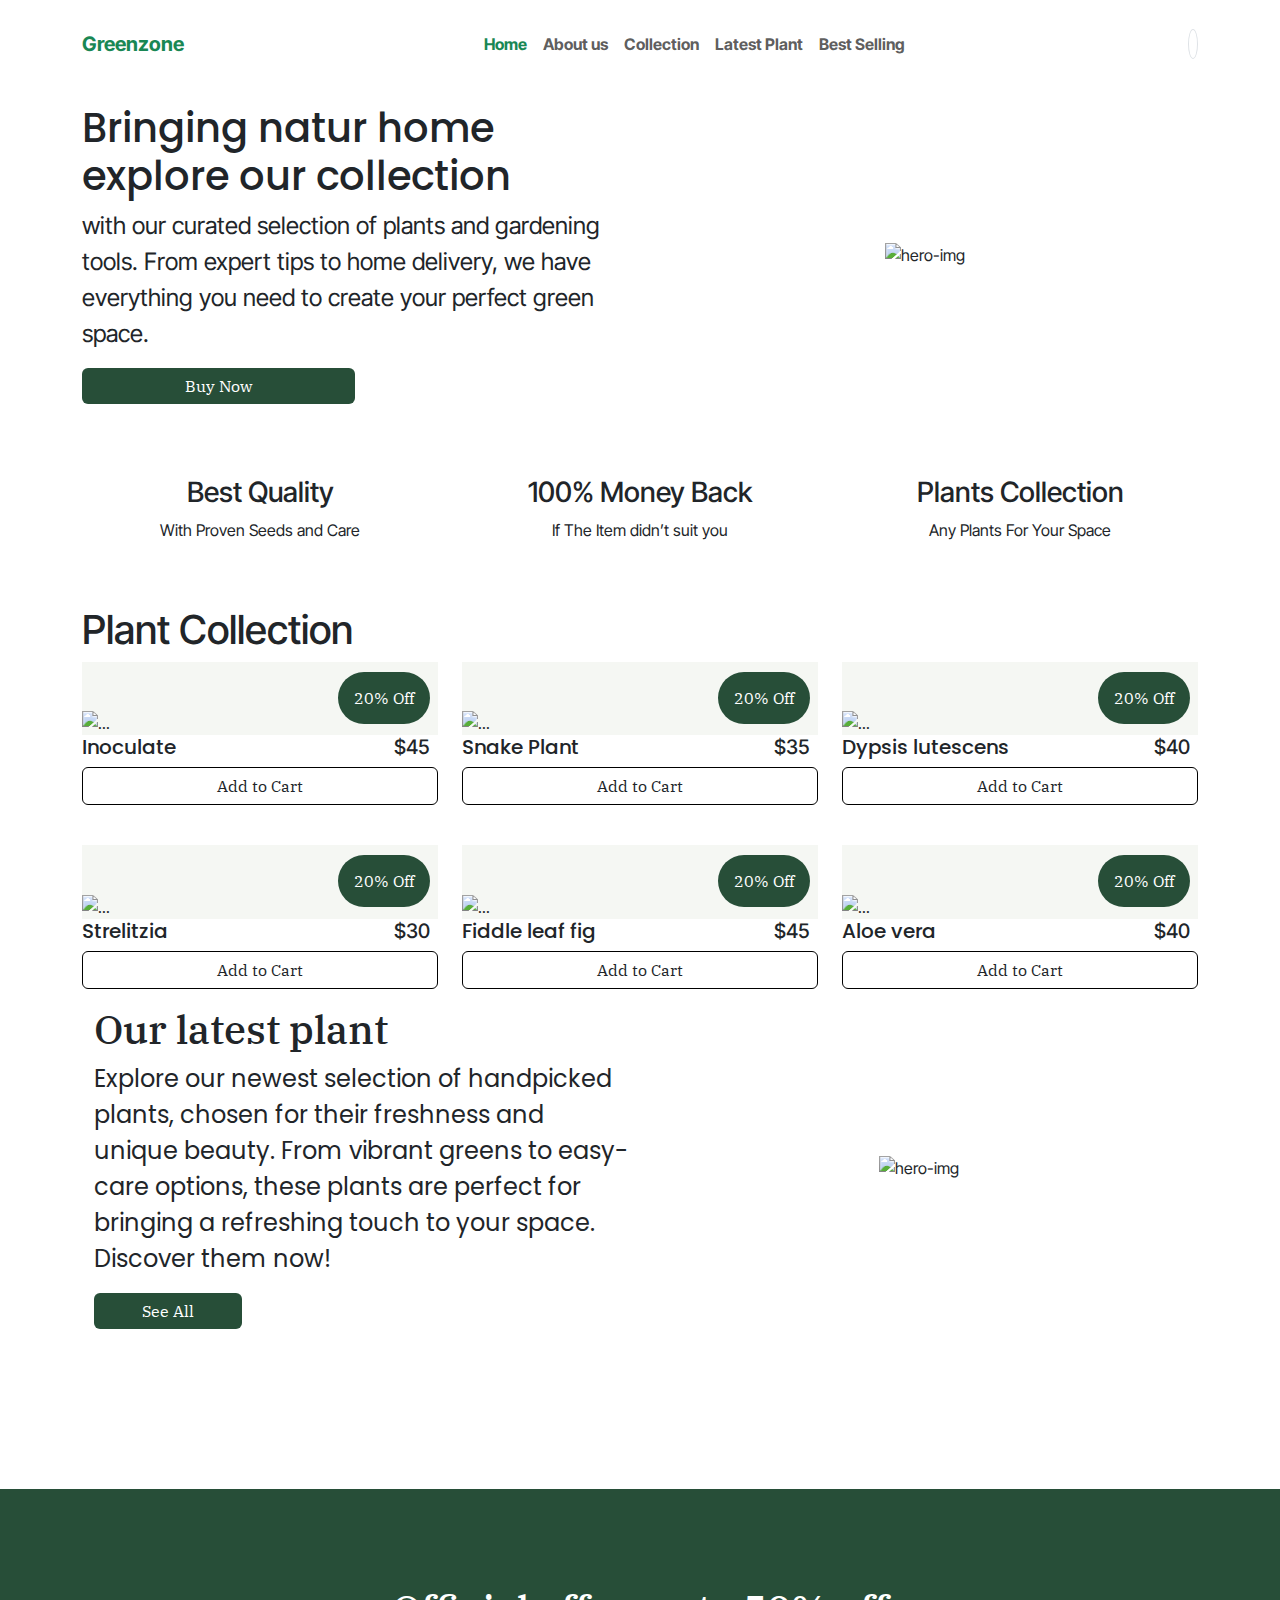
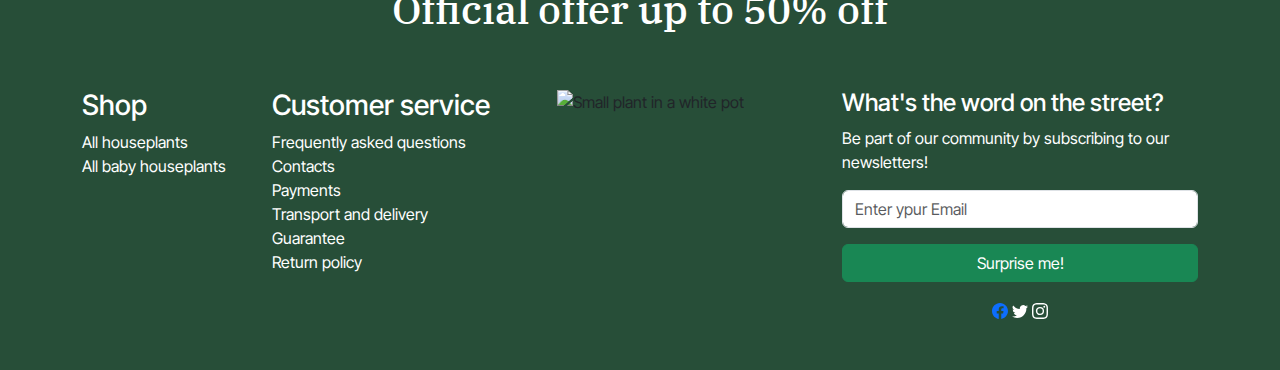
==== home.html @ 94e98a96 "more" ====
<!DOCTYPE html>
<html lang="en">

<head>
    <meta charset="UTF-8">
    <meta name="viewport" content="width=device-width, initial-scale=1.0">
    <title>GreeenZone</title>
    <link href="https://cdn.jsdelivr.net/npm/bootstrap@5.3.3/dist/css/bootstrap.min.css" rel="stylesheet"
        integrity="sha384-QWTKZyjpPEjISv5WaRU9OFeRpok6YctnYmDr5pNlyT2bRjXh0JMhjY6hW+ALEwIH" crossorigin="anonymous">
    <script src="https://cdn.jsdelivr.net/npm/bootstrap@5.3.3/dist/js/bootstrap.bundle.min.js"
        integrity="sha384-YvpcrYf0tY3lHB60NNkmXc5s9fDVZLESaAA55NDzOxhy9GkcIdslK1eN7N6jIeHz"
        crossorigin="anonymous"></script>
    <script src="https://code.iconify.design/iconify-icon/2.1.0/iconify-icon.min.js"></script>
    <link rel="stylesheet" href="./home.css">
</head>

<body>
   
    <header class="container-fluid  py-3 sticky-top bg-white">
        <nav class="navbar navbar-expand-lg header">
            <div class="container">
                <a class="navbar-brand fw-bold text-success" href="#">Greenzone</a>
                <button class="navbar-toggler" type="button" data-bs-toggle="collapse"
                    data-bs-target="#navbarSupportedContent" aria-controls="navbarSupportedContent"
                    aria-expanded="false" aria-label="Toggle navigation">
                    <span class="navbar-toggler-icon"></span>
                </button>
                <div class="collapse navbar-collapse" id="navbarSupportedContent">
                    <ul class="navbar-nav mx-auto mb-2 mb-lg-0">
                        <li class="nav-item">
                            <a class="nav-link text-success fw-bold" href="../home.html">Home</a>
                        </li>
                        <li class="nav-item">
                            <a class="nav-link fw-bold " href="./Pages/About Us/About Us.html">About us</a>
                        </li>
                        <li class="nav-item">
                            <a class="nav-link fw-bold" href="./Pages/collections.html">Collection</a>
                        </li>
                        <li class="nav-item">
                            <a class="nav-link fw-bold" href="./Pages/latest collection/lastest.html">Latest Plant</a>
                        </li>
                        <li class="nav-item">
                            <a class="nav-link fw-bold" href="./Pages/Best Selling/best-selling.html">Best Selling</a>
                        </li>
                    </ul>
                    <div class="d-flex align-items-center justify-content-center">

                        <span class="mr-2">
                            <iconify-icon icon="iconamoon:search-thin" width="24" height="24"></iconify-icon>
                        </span>
                        <a class="text-decoration-none text-black" href="./Pages/shopping cart/cart.html">
                            <iconify-icon class="border rounded-circle p-1"
                            icon="material-symbols-light:garden-cart-outline" width="24"
                            height="24"></iconify-icon>
                        </a>

                    </div>
                </div>
            </div>
        </nav>
    </header>

    
    <!-- Hero-section -->
    <div class="container">
        <div class="row align-items-center mt-3">
            <div class="col-lg-6 col-ms-6 col-xs-12">
                <h1 class="fs-1 poppin-font">Bringing natur home explore our collection</h1>
                <p class="fs-4 Poppin-font">with our curated selection of plants and gardening tools. From expert tips
                    to home
                    delivery, we have
                    everything you need to create your perfect green space.</p>
                <div class="d-grid  col-6 ">
                    <button class="btn bg-green text-white IBM-font  border-0" type="button">Buy Now</button>
                </div>
            </div>
            <div class="col-lg-6 col-ms-6 col-xs-12  bg-sky text-center">
                <img class="justify-content-center w-75 text-center flower-img" src="./images/hero-img (2).png"
                    alt="hero-img">
            </div>
        </div>
    </div>

    <div class="container">
        <div class="row my-5 poppin-font">
            <div class="col-lg-4 text-center col-md-4 col-xs-6">
                <img src="./images/Frame 110.png" alt="">
                <h3>Best Quality</h3>
                <p>With Proven Seeds and Care</p>
            </div>
            <div class="col-lg-4 text-center col-md-4 col-xs-6">
                <img src="./images/Frame 110 (1).png" alt="">
                <h3>100% Money Back</h3>
                <p>If The Item didn’t suit you</p>
            </div>
            <div class="col-lg-4 text-center col-md-4 col-xs-6">
                <img src="./images/Frame 110 (2).png" alt="">
                <h3>Plants Collection</h3>
                <p>Any Plants For Your Space</p>
            </div>

        </div>
    </div>

    <!-- card-section -->
    <section>
        <div class="container">
            <h1>Plant Collection</h1>

            <div class="row row-cols-1 row-cols-md-3 g-4">
                <div class="col ">
                    <div class="bg-sky gray">
                        <div class="text-end pt-4 pe-2">
                            <span class="border-0 rounded-5 bg-green text-white IBM-font p-3 text-end fs-6">20%
                                Off</span>
                        </div>
                        <img class="justify-content-center  cart" src="./images/—Pngtree—indoor plant_8533537 1.png"
                            class="card-img-top" alt="...">
                    </div>
                    <div class=" d-flex justify-content-between">
                        <h5 class="card-title poppin-font">Inoculate</h5>
                        <h5 class="pe-2">$45</h5>
                    </div>

                    <a class="text-decoration-none" href="./Pages/shopping cart/cart.html">
                        <div class="d-grid gap-2">
                            <button onclick="addToCart('Inoculate', 45, './images/—Pngtree—indoor plant_8533537 1.png')" class="btn px-5 IBM-font  border-black" >Add to Cart</button>
                        </div>
                    </a>
                </div>
                <div class="col">
                    <div class="bg-sky gray">
                        <div class="text-end pt-4 pe-2">
                            <span class="border-0 rounded-5 bg-green IBM-font text-white p-3 text-end fs-6">20%
                                Off</span>
                        </div>
                        <img class="justify-content-center  cart"
                            src="./images/—Pngtree—indoor plants bird of paradise_15881710 1 (1).png"
                            class="card-img-top" alt="...">
                    </div>
                    <div class=" d-flex justify-content-between">
                        <h5 class="card-title poppin-font">Snake Plant</h5>
                        <h5 class="pe-2">$35</h5>
                    </div>

                    <a class="text-decoration-none" href="./Pages/shopping cart/cart.html">
                        <div class="d-grid gap-2">
                            <button onclick="addToCart('Snake Plant', $35, './images/—Pngtree—indoor plants bird of paradise_15881710 1 (1).png')" class="btn px-5 IBM-font  border-black" >Add to Cart</button>
                        </div>
                    </a>
                </div>
                <div class="col">
                    <div class="bg-sky gray">
                        <div class="text-end pt-4 pe-2">
                            <span class="border-0 rounded-5 bg-green IBM-font text-white p-3 text-end fs-6">20%
                                Off</span>
                        </div>
                        <img class="justify-content-center  cart" style="height: 373px;"
                            src="./images/28f8655c56a7c28d66dd0c1eea617454-removebg-preview 1.png" class="card-img-top"
                            alt="...">
                    </div>
                    <div class=" d-flex justify-content-between">
                        <h5 class="card-title poppin-font ">Dypsis lutescens</h5>
                        <h5 class="pe-2">$40</h5>
                    </div>

                    <a class="text-decoration-none" href="./Pages/shopping cart/cart.html">
                        <div class="d-grid gap-2">
                            <button  onclick="addToCart('Dypsis lutescens', $40, './images/28f8655c56a7c28d66dd0c1eea617454-removebg-preview 1.png')" class="btn px-5 IBM-font  border-black" >Add to Cart</button>
                        </div>
                    </a>
                </div>

            </div>
            <div class="row row-cols-1 row-cols-md-3 mt-3 g-4">
                <div class="col ">
                    <div class="bg-sky gray">
                        <div class="text-end pt-4 pe-2">
                            <span class="border-0 IBM-font rounded-5 bg-green text-white p-3 text-end fs-6">20%
                                Off</span>
                        </div>
                        <img class="justify-content-center  cart"
                            src="./images/photo-indoor-plants-chinese-money-plant-pilea-peperomioides-white-pot-isolated-yellow_1077802-151808-removebg-preview 1.png"
                            class="card-img-top" alt="...">
                    </div>
                    <div class=" d-flex justify-content-between">
                        <h5 class="card-title poppin-font">Strelitzia</h5>
                        <h5 class="pe-2">$30</h5>
                    </div>

                    <a class="text-decoration-none" href="./Pages/shopping cart/cart.html">
                        <div class="d-grid gap-2">
                            <button onclick="addToCart('Strelitzia', $30, './images/photo-indoor-plants-chinese-money-plant-pilea-peperomioides-white-pot-isolated-yellow_1077802-151808-removebg-preview 1.png')" class="btn px-5 IBM-font  border-black" >Add to Cart</button>
                        </div>
                    </a>
                </div>
                <div class="col">
                    <div class="bg-sky gray">
                        <div class="text-end pt-4 pe-2">
                            <span class="border-0 rounded-5 bg-green text-white p-3 IBM-font text-end fs-6">20%
                                Off</span>
                        </div>
                        <img class="text-center   cart" style="height: 338px;"
                            src="./images/—Pngtree—indoor plants bird of paradise_15881710 1 (3).png"
                            class="card-img-top" alt="...">
                    </div>
                    <div class=" d-flex justify-content-between">
                        <h5 class="card-title poppin-font">Fiddle leaf fig</h5>
                        <h5 class="pe-2">$45</h5>
                    </div>

                    <a class="text-decoration-none" href="./Pages/shopping cart/cart.html">
                        <div class="d-grid gap-2">
                            <button onclick="addToCart('Fiddle leaf fig', 45, './images/—Pngtree—indoor plants bird of paradise_15881710 1 (3).png')" class="btn px-5 IBM-font  border-black" >Add to Cart</button>
                        </div>
                    </a>
                </div>
                <div class="col">
                    <div class="bg-sky gray">
                        <div class="text-end pt-4 pe-2">
                            <span class="border-0 rounded-5 IBM-font bg-green text-white p-3 text-end fs-6">20%
                                Off</span>
                        </div>
                        <img class="justify-content-center  cart"
                            src="./images/snake-plant-mother-in-law-tongue-qvn6Y68-600-removebg-preview 1.png"
                            class="card-img-top" alt="...">
                    </div>
                    <div class=" d-flex justify-content-between">
                        <h5 class="card-title poppin-font">Aloe vera</h5>
                        <h5 class="pe-2">$40</h5>
                    </div>

                    <a class="text-decoration-none" href="./Pages/shopping cart/cart.html">
                        <div class="d-grid gap-2">
                            <button onclick="addToCart('Aloe vera', 40, './images/snake-plant-mother-in-law-tongue-qvn6Y68-600-removebg-preview 1.png')" class="btn px-5 IBM-font  border-black" >Add to Cart</button>
                        </div>
                    </a>
                </div>

            </div>

            <div class="container ">
                <div class="row align-items-center  justify-content-center mt-3">
                    <div class="col-lg-6  col-ms-6 col-xs-12">
                        <h1 class="fs-1 IBM-font">Our latest plant</h1>
                        <p class="fs-4 poppin-font">Explore our newest selection of handpicked plants, chosen for their
                            freshness and unique
                            beauty. From vibrant greens to easy-care options, these plants are perfect for bringing a
                            refreshing
                            touch to your space. Discover them now!</p>
                        <div class=" ">
                            <button class="btn px-5 IBM-font bg-green text-white border-0" type="button">See
                                All</button>
                        </div>
                    </div>
                    <div class="col-lg-6 col-ms-6 col-xs-12 text-center ">
                        <img class="justify-content-center w-75 hero-img text-center" src="./images/2nd img.png"
                            alt="hero-img">
                    </div>
                </div>
            </div>
        </div>
    </section>
    <!-- end-card-section -->


    <div id="carouselExampleSlidesOnly" class="carousel slide" data-bs-ride="carousel">
        <div class="carousel-inner">
            <div class="carousel-item active">
                <div class="container my-5">
                    <div class="row">
                        <div class="col-lg-4 col-md-4 col-xs-12">
                            <img src="./images/Frame 148.png" alt="">
                        </div>
                        <div class="col-lg-4 col-md-4 col-xs-12">
                            <img src="./images/Frame 149.png" alt="">
                        </div>
                        <div class="col-lg-4 col-md-4 col-xs-12">
                            <img src="./images/Frame 150.png" alt="">
                        </div>
                    </div>
                    <div class="text-center mt-3">
                        <img src="./images/Frame 17844.png" alt="">
                    </div>
                </div>
            </div>
            <div class="carousel-item">
                <div class="container my-5">
                    <div class="row">
                        <div  class="col-lg-4 col-md-4 col-xs-12">
                            <img style="width: 348px;" src="./images/image 8.png" alt="">
                        </div>
                        <div class="col-lg-4 col-md-4 col-xs-12">
                            <img style="width: 348px;" src="./images/image 10.png" alt="">
                        </div>
                        <div class="col-lg-4 col-md-4 col-xs-12">
                            <img style="width: 348px;" src="./images/image 9.png" alt="">
                        </div>
                    </div>
                    <div class=" text-center mt-3">
                        <img src="./images/Ellipse 10.png" alt="">
                        <img class="mx-2" src="./images/Ellipse 8.png" alt="">
                        <img src="./images/Ellipse 10.png" alt="">
                    </div>
                </div>
            </div>
            <div class="carousel-item">
                <div class="container my-5">
                    <div class="row">
                        <div class="col-lg-4 col-md-4 col-xs-12">
                            <img style="width: 348px;" src="./images/image 12.png" alt="">
                        </div>
                        <div class="col-lg-4 col-md-4 col-xs-12">
                            <img style="width: 348px;" src="./images/image 11.png" alt="">
                        </div>
                        <div class="col-lg-4 col-md-4 col-xs-12">
                            <img  style="width: 348px;" src="./images/image 13.png" alt="">
                        </div>
                    </div>
                    <div class=" text-center mt-3">
                        <img src="./images/Ellipse 10.png" alt="">
                        <img class="mx-2" src="./images/Ellipse 10.png" alt="">
                        <img src="./images/Ellipse 8.png" alt="">
                    </div>
                </div>
            </div>
        </div>
    </div>

    <!-- footer -->
    <footer class="bg-green">
        <div class="container py-5">
            <h1 class="text-white text-center IBM-font py-5">Official offer up to 50% off</h1>
            <div class="row">
                <div class="col-lg-2 col-md-2 com-xs-12">

                    <ul class="list-unstyled text-white">
                        <li>
                            <h3>Shop</h3>
                        </li>
                        <li><a class=" nav-link text-white " href="#">All houseplants</a></li>
                        <li><a class=" nav-link text-white " href="#">All baby houseplants</a></li>
                    </ul>
                </div>
                <div class="col-lg-3 col-md-3 com-xs-12">
                    <h3 class=" text-white">Customer service</h3>
                    <ul class="list-unstyled">
                        <li><a class=" nav-link text-white " href="#">Frequently asked questions</a></li>
                        <li><a class=" nav-link text-white " href="#">Contacts</a></li>
                        <li><a class=" nav-link text-white " href="#">Payments</a></li>
                        <li><a class=" nav-link text-white " href="#">Transport and delivery</a></li>
                        <li><a class=" nav-link text-white " href="#">Guarantee</a></li>
                        <li><a class=" nav-link text-white " href="#">Return policy</a></li>
                    </ul>
                </div>
                <div class="col-lg-3 col-md-3 com-xs-12">
                    <img src="./images/footer.png" alt="Small plant in a white pot">
                </div>
                <div class="col-lg-4 col-md-4 com-xs-12">
                    <h4 class="text-white">What's the word on the street?</h4>
                    <p class="text-white">Be part of our community by subscribing to our newsletters!</p>
                    <div class="input-group flex-nowrap">
                        <input type="email" class="form-control" placeholder="Enter ypur Email" aria-label="Username"
                            aria-describedby="addon-wrapping">
                    </div>
                    <div class="d-grid gap-2 my-3 ">
                        <button class="btn btn-success" type="button">Surprise me!</button>
                    </div>
                    <div class="social-icons text-center">
                        <a href="#" aria-label="Facebook"><svg xmlns="http://www.w3.org/2000/svg" width="16" height="16"
                                fill="currentColor" class="bi bi-facebook" viewBox="0 0 16 16">
                                <path
                                    d="M16 8.049c0-4.446-3.582-8.05-8-8.05C3.58 0-.002 3.603-.002 8.05c0 4.017 2.926 7.347 6.75 7.951v-5.625h-2.03V8.05H6.75V6.275c0-2.017 1.195-3.131 3.022-3.131.876 0 1.791.157 1.791.157v1.98h-1.009c-.993 0-1.303.621-1.303 1.258v1.51h2.218l-.354 2.326H9.25V16c3.824-.604 6.75-3.934 6.75-7.951" />
                            </svg></a>
                        <a class="text-white" href="#" aria-label="Twitter"><svg xmlns="http://www.w3.org/2000/svg"
                                width="16" height="16" fill="currentColor" class="bi bi-twitter" viewBox="0 0 16 16">
                                <path
                                    d="M5.026 15c6.038 0 9.341-5.003 9.341-9.334q.002-.211-.006-.422A6.7 6.7 0 0 0 16 3.542a6.7 6.7 0 0 1-1.889.518 3.3 3.3 0 0 0 1.447-1.817 6.5 6.5 0 0 1-2.087.793A3.286 3.286 0 0 0 7.875 6.03a9.32 9.32 0 0 1-6.767-3.429 3.29 3.29 0 0 0 1.018 4.382A3.3 3.3 0 0 1 .64 6.575v.045a3.29 3.29 0 0 0 2.632 3.218 3.2 3.2 0 0 1-.865.115 3 3 0 0 1-.614-.057 3.28 3.28 0 0 0 3.067 2.277A6.6 6.6 0 0 1 .78 13.58a6 6 0 0 1-.78-.045A9.34 9.34 0 0 0 5.026 15" />
                            </svg></a>
                        <a class="text-white" href="#" aria-label="Instagram"><svg xmlns="http://www.w3.org/2000/svg"
                                width="16" height="16" fill="currentColor" class="bi bi-instagram" viewBox="0 0 16 16">
                                <path
                                    d="M8 0C5.829 0 5.556.01 4.703.048 3.85.088 3.269.222 2.76.42a3.9 3.9 0 0 0-1.417.923A3.9 3.9 0 0 0 .42 2.76C.222 3.268.087 3.85.048 4.7.01 5.555 0 5.827 0 8.001c0 2.172.01 2.444.048 3.297.04.852.174 1.433.372 1.942.205.526.478.972.923 1.417.444.445.89.719 1.416.923.51.198 1.09.333 1.942.372C5.555 15.99 5.827 16 8 16s2.444-.01 3.298-.048c.851-.04 1.434-.174 1.943-.372a3.9 3.9 0 0 0 1.416-.923c.445-.445.718-.891.923-1.417.197-.509.332-1.09.372-1.942C15.99 10.445 16 10.173 16 8s-.01-2.445-.048-3.299c-.04-.851-.175-1.433-.372-1.941a3.9 3.9 0 0 0-.923-1.417A3.9 3.9 0 0 0 13.24.42c-.51-.198-1.092-.333-1.943-.372C10.443.01 10.172 0 7.998 0zm-.717 1.442h.718c2.136 0 2.389.007 3.232.046.78.035 1.204.166 1.486.275.373.145.64.319.92.599s.453.546.598.92c.11.281.24.705.275 1.485.039.843.047 1.096.047 3.231s-.008 2.389-.047 3.232c-.035.78-.166 1.203-.275 1.485a2.5 2.5 0 0 1-.599.919c-.28.28-.546.453-.92.598-.28.11-.704.24-1.485.276-.843.038-1.096.047-3.232.047s-2.39-.009-3.233-.047c-.78-.036-1.203-.166-1.485-.276a2.5 2.5 0 0 1-.92-.598 2.5 2.5 0 0 1-.6-.92c-.109-.281-.24-.705-.275-1.485-.038-.843-.046-1.096-.046-3.233s.008-2.388.046-3.231c.036-.78.166-1.204.276-1.486.145-.373.319-.64.599-.92s.546-.453.92-.598c.282-.11.705-.24 1.485-.276.738-.034 1.024-.044 2.515-.045zm4.988 1.328a.96.96 0 1 0 0 1.92.96.96 0 0 0 0-1.92m-4.27 1.122a4.109 4.109 0 1 0 0 8.217 4.109 4.109 0 0 0 0-8.217m0 1.441a2.667 2.667 0 1 1 0 5.334 2.667 2.667 0 0 1 0-5.334" />
                            </svg></a>
                    </div>
                </div>
            </div>
        </div>
    </footer>


    <script src="./home.js"></script>
</body>

</html>
---- home.css ----
@import url('https://fonts.googleapis.com/css2?family=Inter+Tight:ital,wght@0,100..900;1,100..900&family=Inter:ital,opsz,wght@0,14..32,100..900;1,14..32,100..900&display=swap');
@import url('https://fonts.googleapis.com/css2?family=Inter+Tight:ital,wght@0,100..900;1,100..900&family=Inter:ital,opsz,wght@0,14..32,100..900;1,14..32,100..900&family=Poppins:ital,wght@0,100;0,200;0,300;0,400;0,500;0,600;0,700;0,800;0,900;1,100;1,200;1,300;1,400;1,500;1,600;1,700;1,800;1,900&display=swap');
@import url('https://fonts.googleapis.com/css2?family=IBM+Plex+Serif:ital,wght@0,100;0,200;0,300;0,400;0,500;0,600;0,700;1,100;1,200;1,300;1,400;1,500;1,600;1,700&family=Inter+Tight:ital,wght@0,100..900;1,100..900&family=Inter:ital,opsz,wght@0,14..32,100..900;1,14..32,100..900&family=Poppins:ital,wght@0,100;0,200;0,300;0,400;0,500;0,600;0,700;0,800;0,900;1,100;1,200;1,300;1,400;1,500;1,600;1,700;1,800;1,900&display=swap');

.IBM-font{
  font-family: "IBM Plex Serif", serif;
}
* {
  font-family: "Inter Tight", serif;
}
.poppin-font{
  font-family: "Poppins", sans-serif;
}
.bg-sky:hover {
  background-color: #D9EAD87D;
  cursor: pointer;
}

body:has(.header:sticky) .header {
  background-color: #333; /* Your desired background color */
}
.gray {
  background-color: #F5F7F3;
}

.bg-green {
  background-color: #274E38;
}

.flower-img:hover {
  cursor: pointer;
  scale: 1.1;
  transform: translateY(-10px);
}
body {
  font-family: Arial, sans-serif;
}
.btn:hover {
  background-color: #274E38;
  color: white;
  border: none;
}

.cart:hover {
  cursor: pointer;
  scale: 1.1;
  transform: translateY(-10px);
}

.hero-img {
  animation: hero-img-animation 8s ease 0s infinite reverse none;
}

/* Animation */
@keyframes hero-img-animation {

  0%,
  100% {
    transform: translateY(0);
  }

  10%,
  30%,
  50%,
  70% {
    transform: translateY(-8px);
  }

  20%,
  40%,
  60% {
    transform: translateY(8px);
  }

  80% {
    transform: translateY(6.4px);
  }

  90% {
    transform: translateY(-6.4px);
  }
}
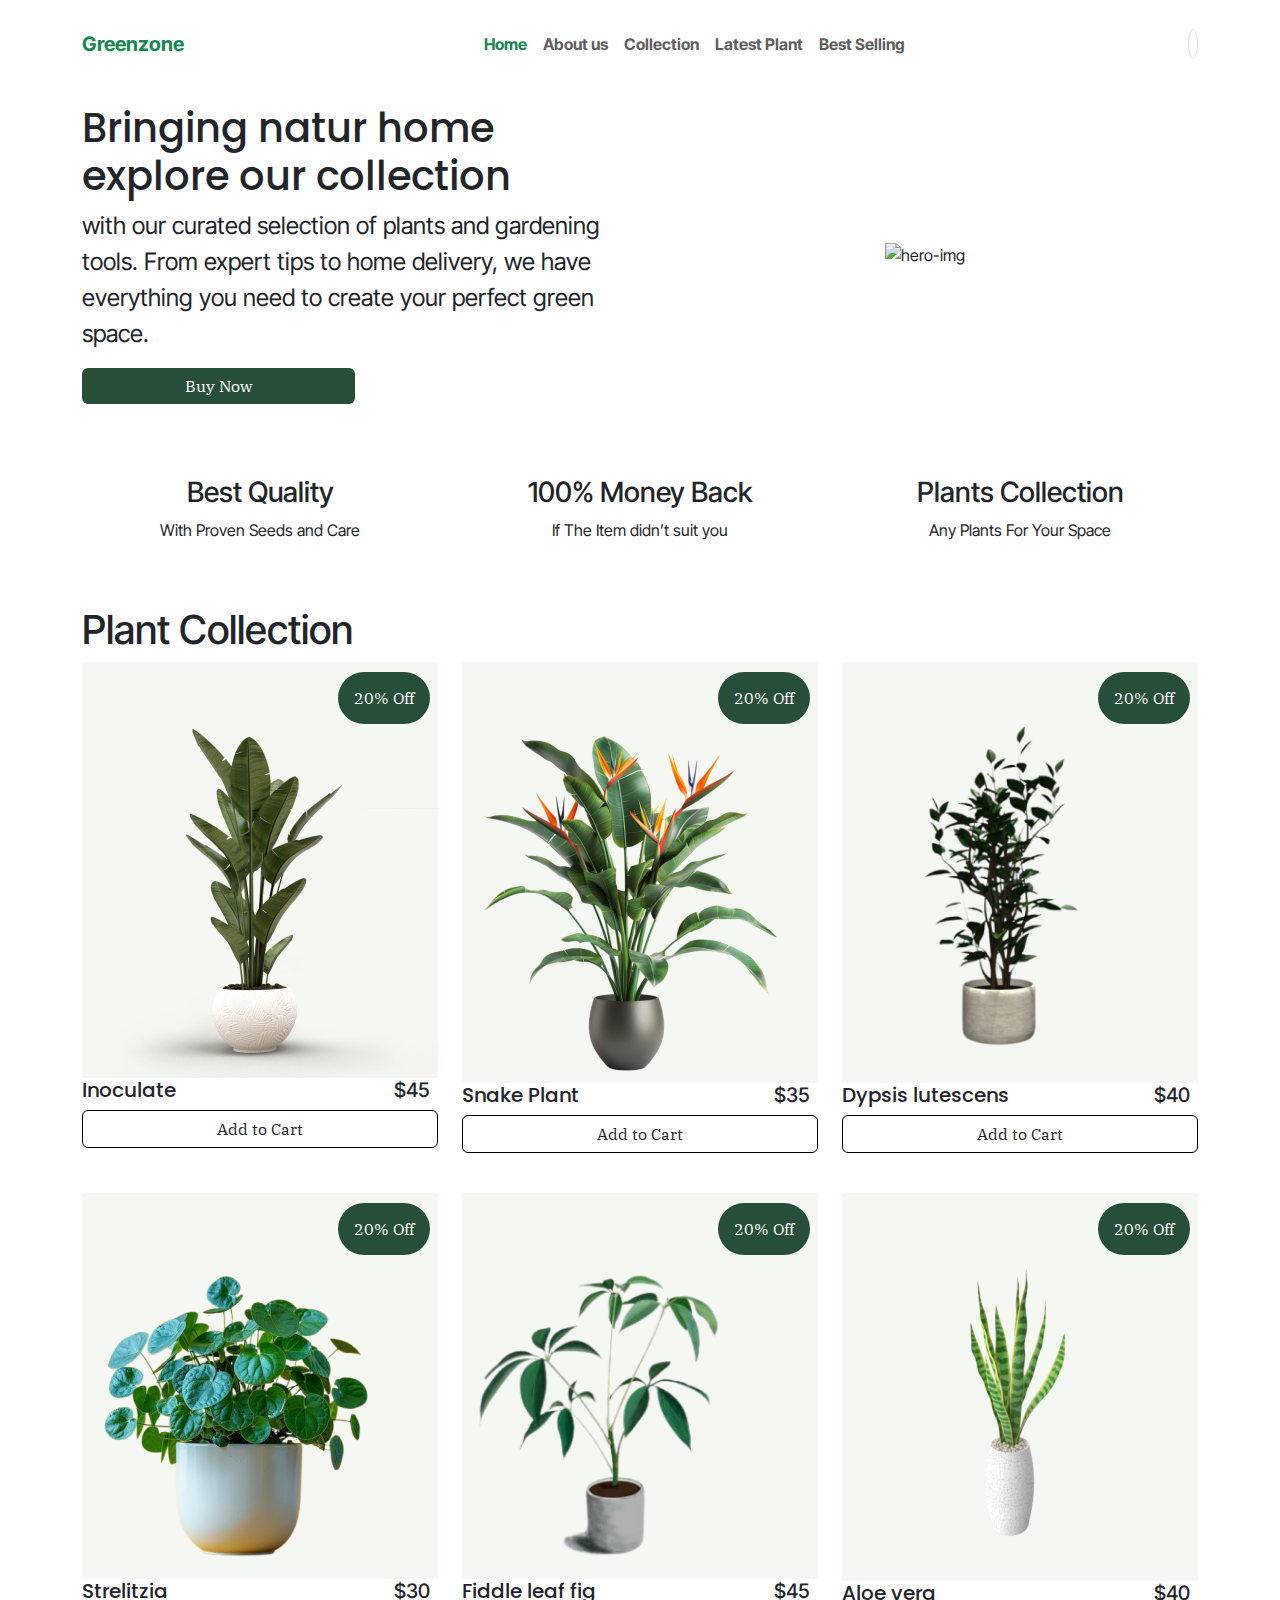
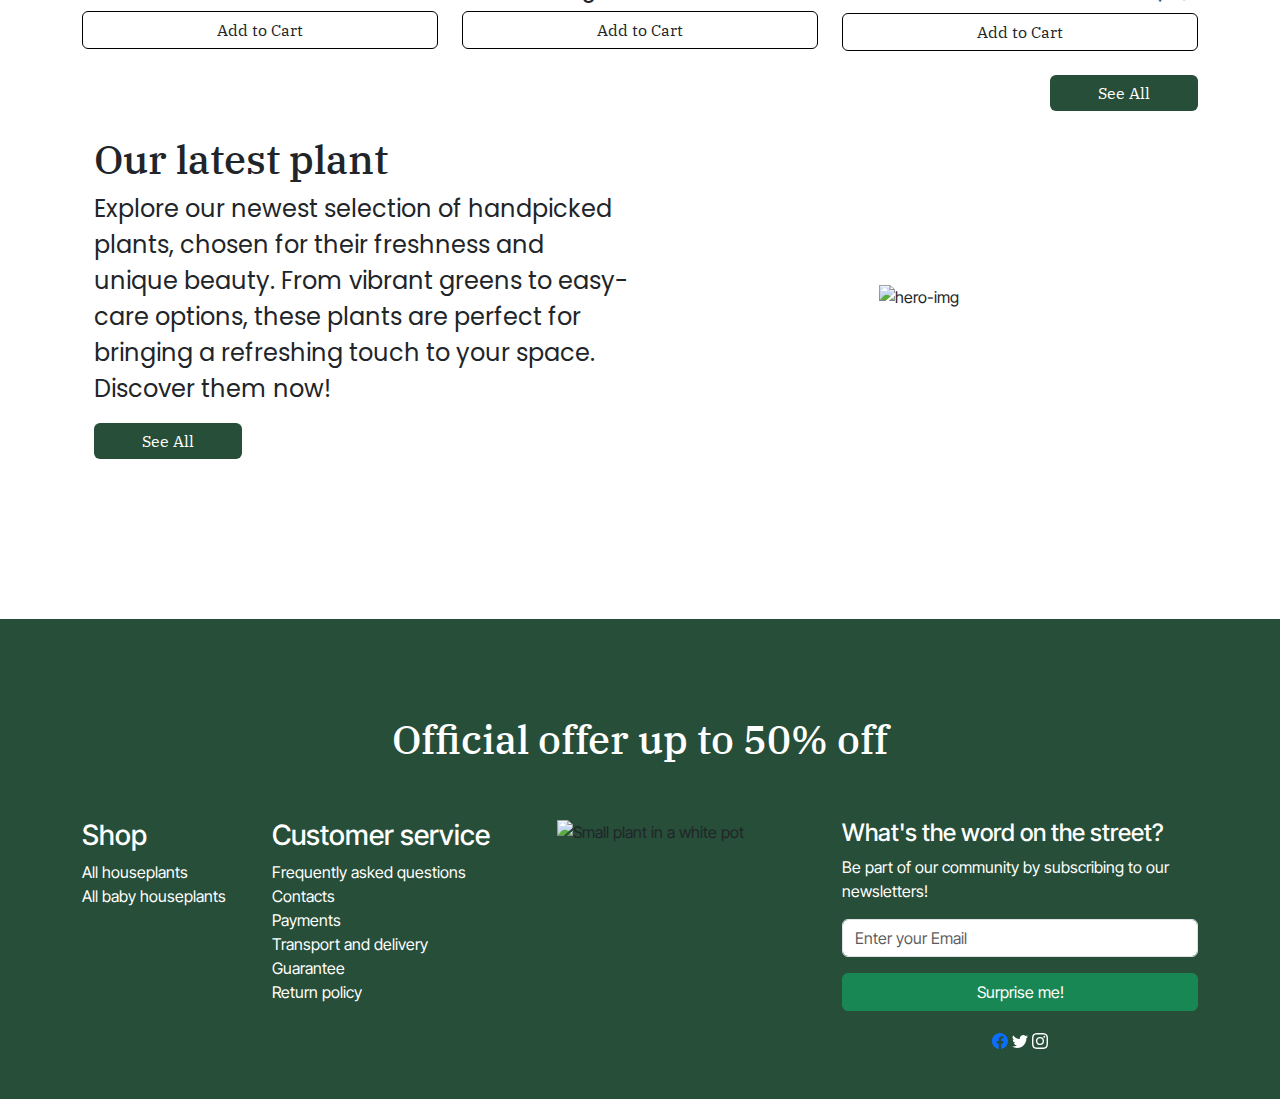
==== commit e2df014c: "commit" ====
--- a/home.html
+++ b/home.html
@@ -114,7 +114,7 @@
                             <span class="border-0 rounded-5 bg-green text-white IBM-font p-3 text-end fs-6">20%
                                 Off</span>
                         </div>
-                        <img class="justify-content-center  cart" src="./images/—Pngtree—indoor plant_8533537 1.png"
+                        <img class="justify-content-center  cart" src="./images/img-1.png"
                             class="card-img-top" alt="...">
                     </div>
                     <div class=" d-flex justify-content-between">
@@ -124,7 +124,7 @@
 
                     <a class="text-decoration-none" href="./Pages/shopping cart/cart.html">
                         <div class="d-grid gap-2">
-                            <button onclick="addToCart('Inoculate', 45, './images/—Pngtree—indoor plant_8533537 1.png')" class="btn px-5 IBM-font  border-black" >Add to Cart</button>
+                            <button onclick="addToCart('Inoculate', 45, './images/img-1.png')" class="btn px-5 IBM-font  border-black" >Add to Cart</button>
                         </div>
                     </a>
                 </div>
@@ -135,7 +135,7 @@
                                 Off</span>
                         </div>
                         <img class="justify-content-center  cart"
-                            src="./images/—Pngtree—indoor plants bird of paradise_15881710 1 (1).png"
+                            src="./images/img-2.png"
                             class="card-img-top" alt="...">
                     </div>
                     <div class=" d-flex justify-content-between">
@@ -145,7 +145,7 @@
 
                     <a class="text-decoration-none" href="./Pages/shopping cart/cart.html">
                         <div class="d-grid gap-2">
-                            <button onclick="addToCart('Snake Plant', $35, './images/—Pngtree—indoor plants bird of paradise_15881710 1 (1).png')" class="btn px-5 IBM-font  border-black" >Add to Cart</button>
+                            <button  onclick="addToCart('Snake Plant',$35, './images/img-2.png')" class="btn px-5 IBM-font  border-black" >Add to Cart</button>
                         </div>
                     </a>
                 </div>
@@ -156,7 +156,7 @@
                                 Off</span>
                         </div>
                         <img class="justify-content-center  cart" style="height: 373px;"
-                            src="./images/28f8655c56a7c28d66dd0c1eea617454-removebg-preview 1.png" class="card-img-top"
+                            src="./images/img-3.png" class="card-img-top"
                             alt="...">
                     </div>
                     <div class=" d-flex justify-content-between">
@@ -166,7 +166,7 @@
 
                     <a class="text-decoration-none" href="./Pages/shopping cart/cart.html">
                         <div class="d-grid gap-2">
-                            <button  onclick="addToCart('Dypsis lutescens', $40, './images/28f8655c56a7c28d66dd0c1eea617454-removebg-preview 1.png')" class="btn px-5 IBM-font  border-black" >Add to Cart</button>
+                            <button  onclick="addToCart('Dypsis lutescens', $40, './images/img-3.png')" class="btn px-5 IBM-font  border-black" >Add to Cart</button>
                         </div>
                     </a>
                 </div>
@@ -180,7 +180,7 @@
                                 Off</span>
                         </div>
                         <img class="justify-content-center  cart"
-                            src="./images/photo-indoor-plants-chinese-money-plant-pilea-peperomioides-white-pot-isolated-yellow_1077802-151808-removebg-preview 1.png"
+                            src="./images/img-4.png"
                             class="card-img-top" alt="...">
                     </div>
                     <div class=" d-flex justify-content-between">
@@ -190,7 +190,7 @@
 
                     <a class="text-decoration-none" href="./Pages/shopping cart/cart.html">
                         <div class="d-grid gap-2">
-                            <button onclick="addToCart('Strelitzia', $30, './images/photo-indoor-plants-chinese-money-plant-pilea-peperomioides-white-pot-isolated-yellow_1077802-151808-removebg-preview 1.png')" class="btn px-5 IBM-font  border-black" >Add to Cart</button>
+                            <button onclick="addToCart('Strelitzia', $30, './images/img-4')" class="btn px-5 IBM-font  border-black" >Add to Cart</button>
                         </div>
                     </a>
                 </div>
@@ -201,7 +201,7 @@
                                 Off</span>
                         </div>
                         <img class="text-center   cart" style="height: 338px;"
-                            src="./images/—Pngtree—indoor plants bird of paradise_15881710 1 (3).png"
+                            src="./images/img-5.png"
                             class="card-img-top" alt="...">
                     </div>
                     <div class=" d-flex justify-content-between">
@@ -211,7 +211,7 @@
 
                     <a class="text-decoration-none" href="./Pages/shopping cart/cart.html">
                         <div class="d-grid gap-2">
-                            <button onclick="addToCart('Fiddle leaf fig', 45, './images/—Pngtree—indoor plants bird of paradise_15881710 1 (3).png')" class="btn px-5 IBM-font  border-black" >Add to Cart</button>
+                            <button onclick="addToCart('Fiddle leaf fig', $45, './images/img-5.png')" class="btn px-5 IBM-font  border-black" >Add to Cart</button>
                         </div>
                     </a>
                 </div>
@@ -222,7 +222,7 @@
                                 Off</span>
                         </div>
                         <img class="justify-content-center  cart"
-                            src="./images/snake-plant-mother-in-law-tongue-qvn6Y68-600-removebg-preview 1.png"
+                            src="./images/img-6.png"
                             class="card-img-top" alt="...">
                     </div>
                     <div class=" d-flex justify-content-between">
@@ -232,13 +232,19 @@
 
                     <a class="text-decoration-none" href="./Pages/shopping cart/cart.html">
                         <div class="d-grid gap-2">
-                            <button onclick="addToCart('Aloe vera', 40, './images/snake-plant-mother-in-law-tongue-qvn6Y68-600-removebg-preview 1.png')" class="btn px-5 IBM-font  border-black" >Add to Cart</button>
-                        </div>
-                    </a>
-                </div>
-
-            </div>
-
+                            <button onclick="addToCart('Aloe vera', $40, './images/img-6.png')" class="btn px-5 IBM-font  border-black" >Add to Cart</button>
+                        </div>
+                    </a>
+                </div>
+                
+
+            </div>
+            <a href="./Pages/collections.html" class="text-decoration-none text-end justify-content-end my-4">
+                <div class="my-4 ">
+                    <button class="btn px-5 IBM-font bg-green text-end text-white border-0" type="button">See
+                        All</button>
+                </div>
+            </a>
             <div class="container ">
                 <div class="row align-items-center  justify-content-center mt-3">
                     <div class="col-lg-6  col-ms-6 col-xs-12">
@@ -248,10 +254,12 @@
                             beauty. From vibrant greens to easy-care options, these plants are perfect for bringing a
                             refreshing
                             touch to your space. Discover them now!</p>
-                        <div class=" ">
-                            <button class="btn px-5 IBM-font bg-green text-white border-0" type="button">See
-                                All</button>
-                        </div>
+                        <a href="./Pages/latest collection/lastest.html" class="text-decoration-none">
+                            <div class=" ">
+                                <button class="btn px-5 IBM-font bg-green text-white border-0" type="button">See
+                                    All</button>
+                            </div>
+                        </a>
                     </div>
                     <div class="col-lg-6 col-ms-6 col-xs-12 text-center ">
                         <img class="justify-content-center w-75 hero-img text-center" src="./images/2nd img.png"
@@ -360,7 +368,7 @@
                     <h4 class="text-white">What's the word on the street?</h4>
                     <p class="text-white">Be part of our community by subscribing to our newsletters!</p>
                     <div class="input-group flex-nowrap">
-                        <input type="email" class="form-control" placeholder="Enter ypur Email" aria-label="Username"
+                        <input type="email" class="form-control" placeholder="Enter your Email" aria-label="Username"
                             aria-describedby="addon-wrapping">
                     </div>
                     <div class="d-grid gap-2 my-3 ">
